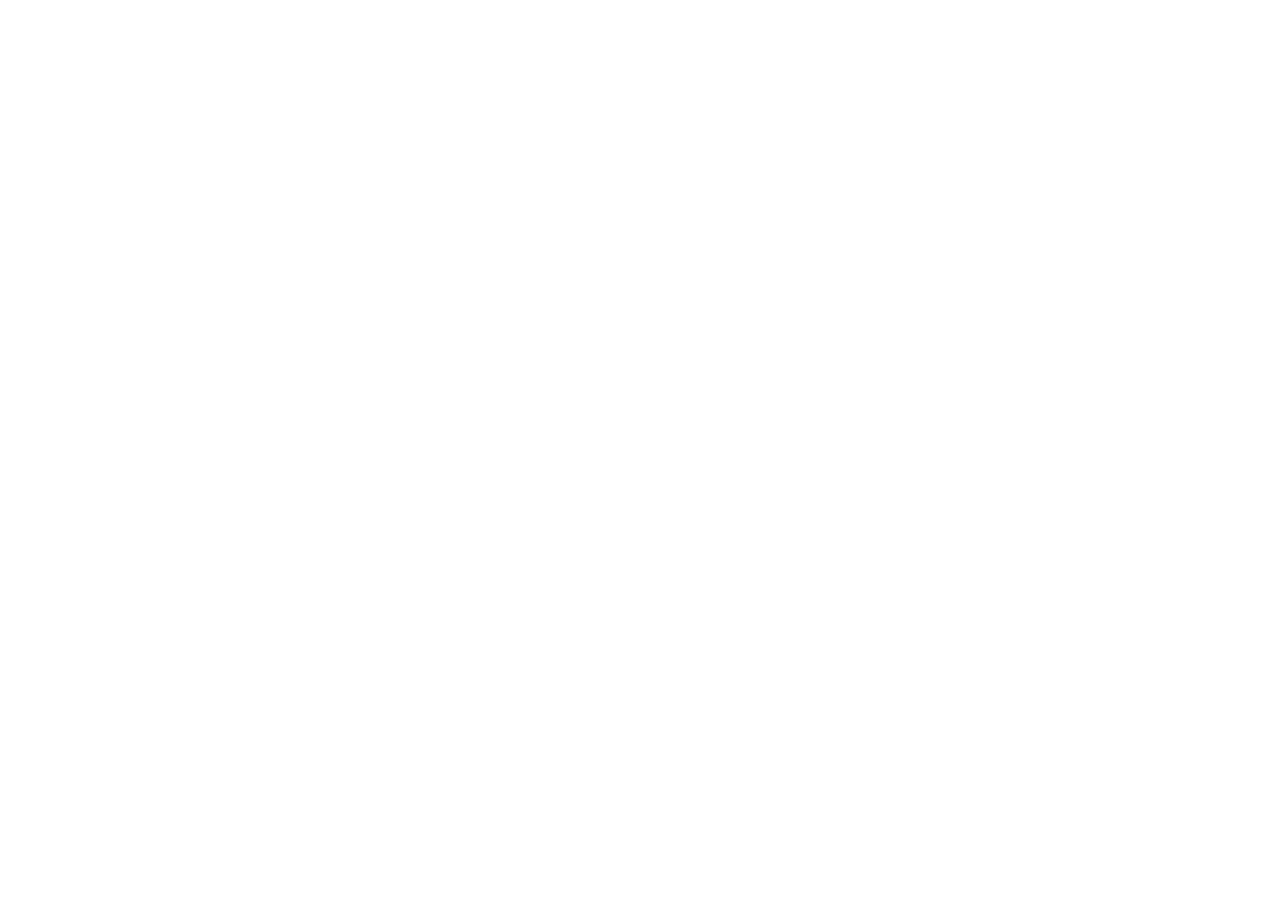
==== stop.html @ 6845c017 "folder structure and nav is done" ====
<!DOCTYPE html>
<html lang="en">
<head>
    <meta charset="UTF-8">
    <meta http-equiv="X-UA-Compatible" content="IE=edge">
    <meta name="viewport" content="width=device-width, initial-scale=1.0">
    <title>Document</title>
</head>
<body>
    
</body>
</html>
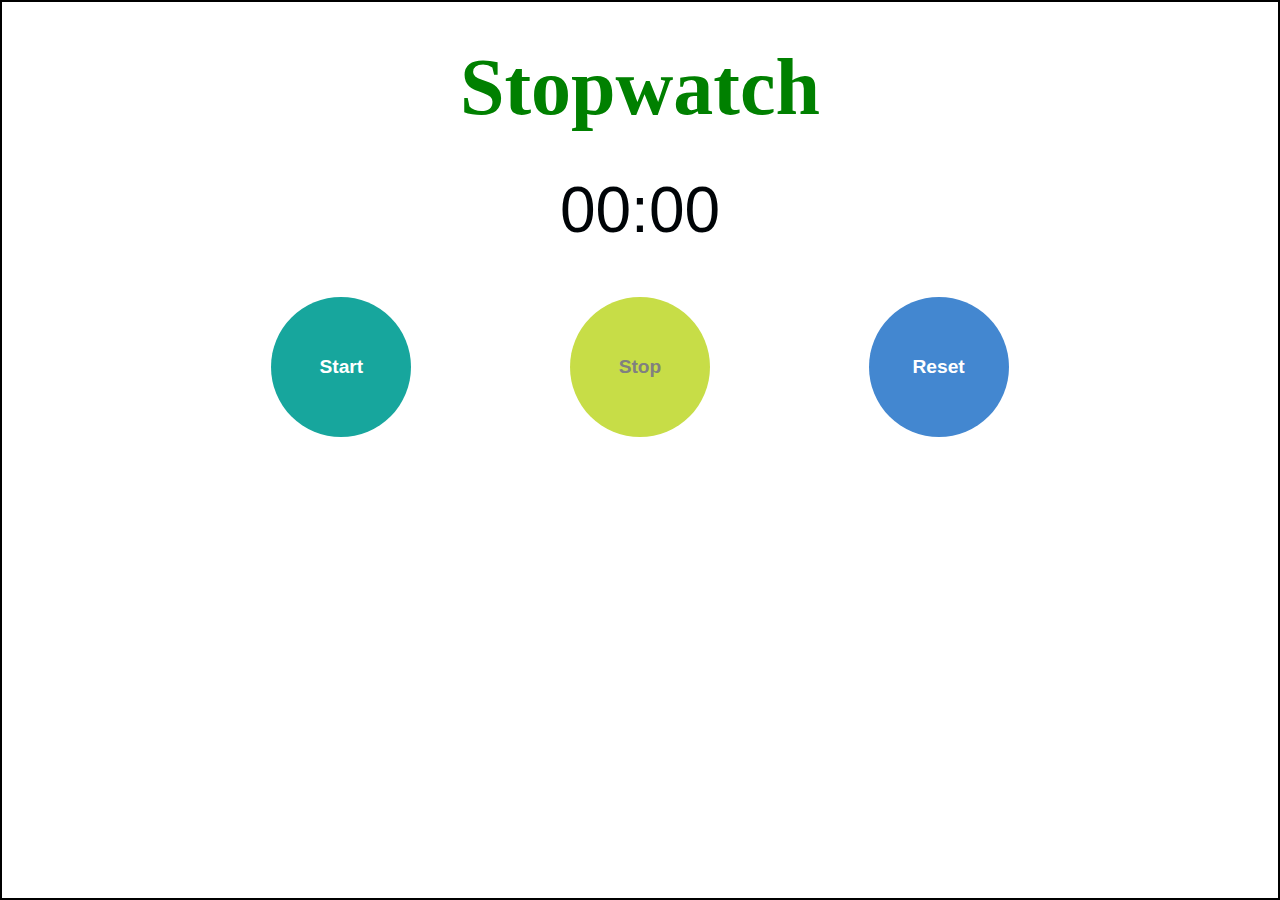
==== commit 9256c82d: "updated" ====
--- a/stop.html
+++ b/stop.html
@@ -5,8 +5,34 @@
     <meta http-equiv="X-UA-Compatible" content="IE=edge">
     <meta name="viewport" content="width=device-width, initial-scale=1.0">
     <title>Document</title>
+    <link rel="stylesheet" href="./css/stop.css">
 </head>
 <body>
+    <div class="Stopwatch">
+
+         <h1> Stopwatch  </h1>
+
+         <div class="stopbox">
+
+            <p><span id="seconds">00</span><span id="b">:</span><span id="tens">00</span></p>
+        
+            <div class="button-card">
+
+                 <button id="start">Start</button>
+                 <button id="stop">Stop</button>
+                 <button id="reset">Reset</button>
+
+           </div>
+
+
+         </div>
+
+
+    </div>
     
 </body>
-</html>+</html>
+<script src="./script/stop.js">
+
+
+</script>--- a/css/stop.css
+++ b/css/stop.css
@@ -0,0 +1,96 @@
+*{
+    margin: 0;
+    padding: 0;
+    box-sizing: border-box;
+}
+
+
+.Stopwatch{
+ border: 2px solid black;
+  height: 100vh; 
+}
+
+
+.Stopwatch > h1{
+   text-align: center;
+    margin-top: 40px;
+    color: green;
+    font-size: 5rem;
+}
+
+/* -------- main stop watch -------- */
+
+.stopbox{
+  width: 70vw;
+  margin: auto;
+  margin-top: 40px;
+ height: 60vh;
+}
+
+
+p {
+  color: rgb(0, 4, 7);
+  font-size: 30px;
+  font-family: Arial;
+  text-align: center;
+  font-size: 2rem;
+  margin-top: 20px;
+}
+
+
+#seconds, #tens, #b{
+  font-size:2em;
+}
+
+.button-card{
+   display: flex;
+   justify-content: space-around;
+   margin-top: 50px;
+
+}
+
+
+#start  {
+  border: none;
+  width: 140px;
+  height: 140px;
+  border-radius: 80px;
+  background-color:#17a69d;
+   color: #fff;
+   font-size: 1.2rem;
+   font-weight: 600;
+}
+#start:hover{
+  background-color: black;
+}
+
+#stop{
+  border: none;
+  width: 140px;
+  height: 140px;
+  border-radius: 80px;
+  background-color:#c7dd47;
+   color: gray;
+   font-weight: 600;
+   font-size: 1.2rem
+}
+
+#stop:hover{
+  background-color: black;
+}
+
+#reset{
+  border: none;
+  width: 140px;
+  height: 140px;
+  border-radius: 80px;
+  background-color:#4387d0;
+   color: #fff;
+   font-weight: 600;
+   font-size: 1.2rem
+}
+
+
+#reset:hover{
+  background-color: black;
+}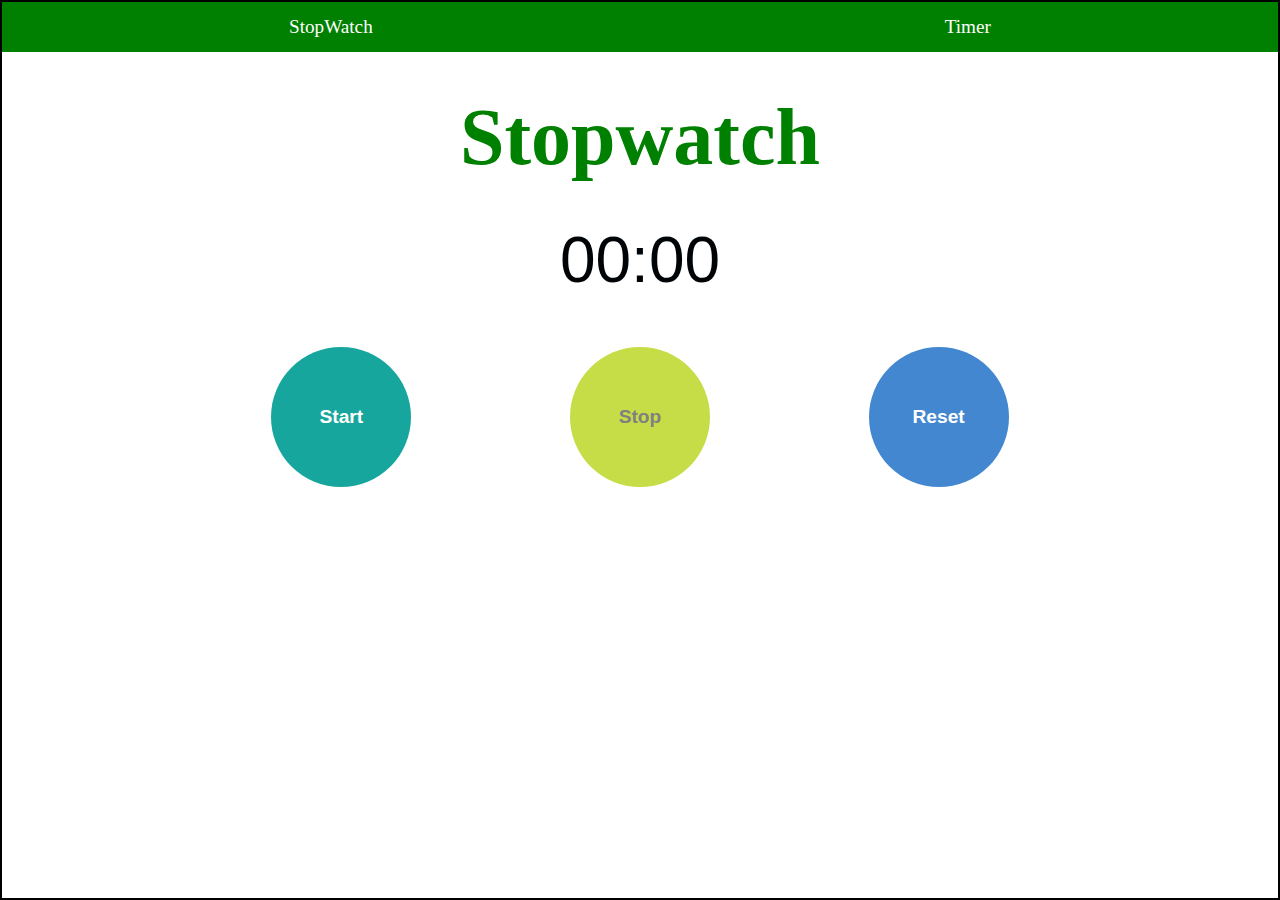
==== commit ce7a3ac3: "timer css done" ====
--- a/stop.html
+++ b/stop.html
@@ -6,10 +6,21 @@
     <meta name="viewport" content="width=device-width, initial-scale=1.0">
     <title>Document</title>
     <link rel="stylesheet" href="./css/stop.css">
+    <link rel="stylesheet" href="./css/index.css">
 </head>
 <body>
     <div class="Stopwatch">
+        <div class="container-nav">
 
+            <div>
+                <a href="stop.html"> StopWatch </a>
+            </div>
+
+           <div>
+             <a href="Timer.html"> Timer </a>
+           </div>
+
+        </div>
          <h1> Stopwatch  </h1>
 
          <div class="stopbox">
--- a/css/stop.css
+++ b/css/stop.css
@@ -38,7 +38,7 @@
 }
 
 
-#seconds, #tens, #b{
+#seconds, #tens, #min,#b{
   font-size:2em;
 }
 
--- a/css/index.css
+++ b/css/index.css
@@ -0,0 +1,32 @@
+*{
+    margin: 0;
+    padding: 0;
+    box-sizing: border-box;
+}
+
+
+.container{
+    height: 100%;
+}
+
+
+.container-nav{
+    border: 1px solid green;
+   height: 50px;
+   display: flex;
+   justify-content: space-evenly;
+   background-color: green;
+}
+
+
+.container-nav > div{
+    margin: auto;
+    color: #ffffff;
+    font-size: 1.2rem;
+}
+
+a{
+    text-decoration: none;
+    color: #ffffff;
+    
+}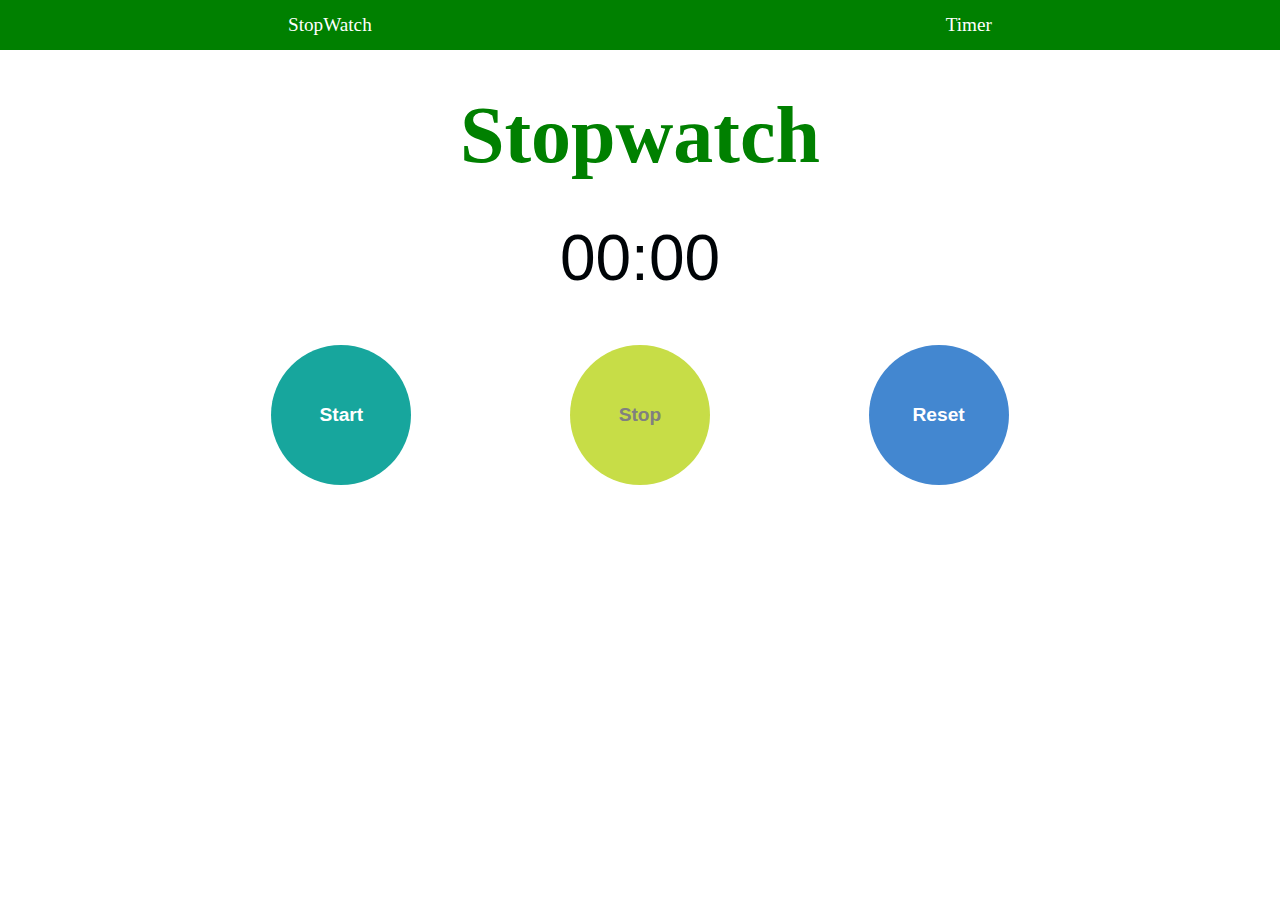
==== commit cf496be2: "stopwatch done" ====
--- a/stop.html
+++ b/stop.html
@@ -25,7 +25,7 @@
 
          <div class="stopbox">
 
-            <p><span id="seconds">00</span><span id="b">:</span><span id="tens">00</span></p>
+            <p><span id="seconds">00</span><span id="b">:</span><span id="minisec">00</span></p>
         
             <div class="button-card">
 
--- a/css/stop.css
+++ b/css/stop.css
@@ -6,7 +6,7 @@
 
 
 .Stopwatch{
- border: 2px solid black;
+ /* border: 2px solid black; */
   height: 100vh; 
 }
 
@@ -38,7 +38,7 @@
 }
 
 
-#seconds, #tens, #min,#b{
+#seconds, #minisec, #min,#b{
   font-size:2em;
 }
 
